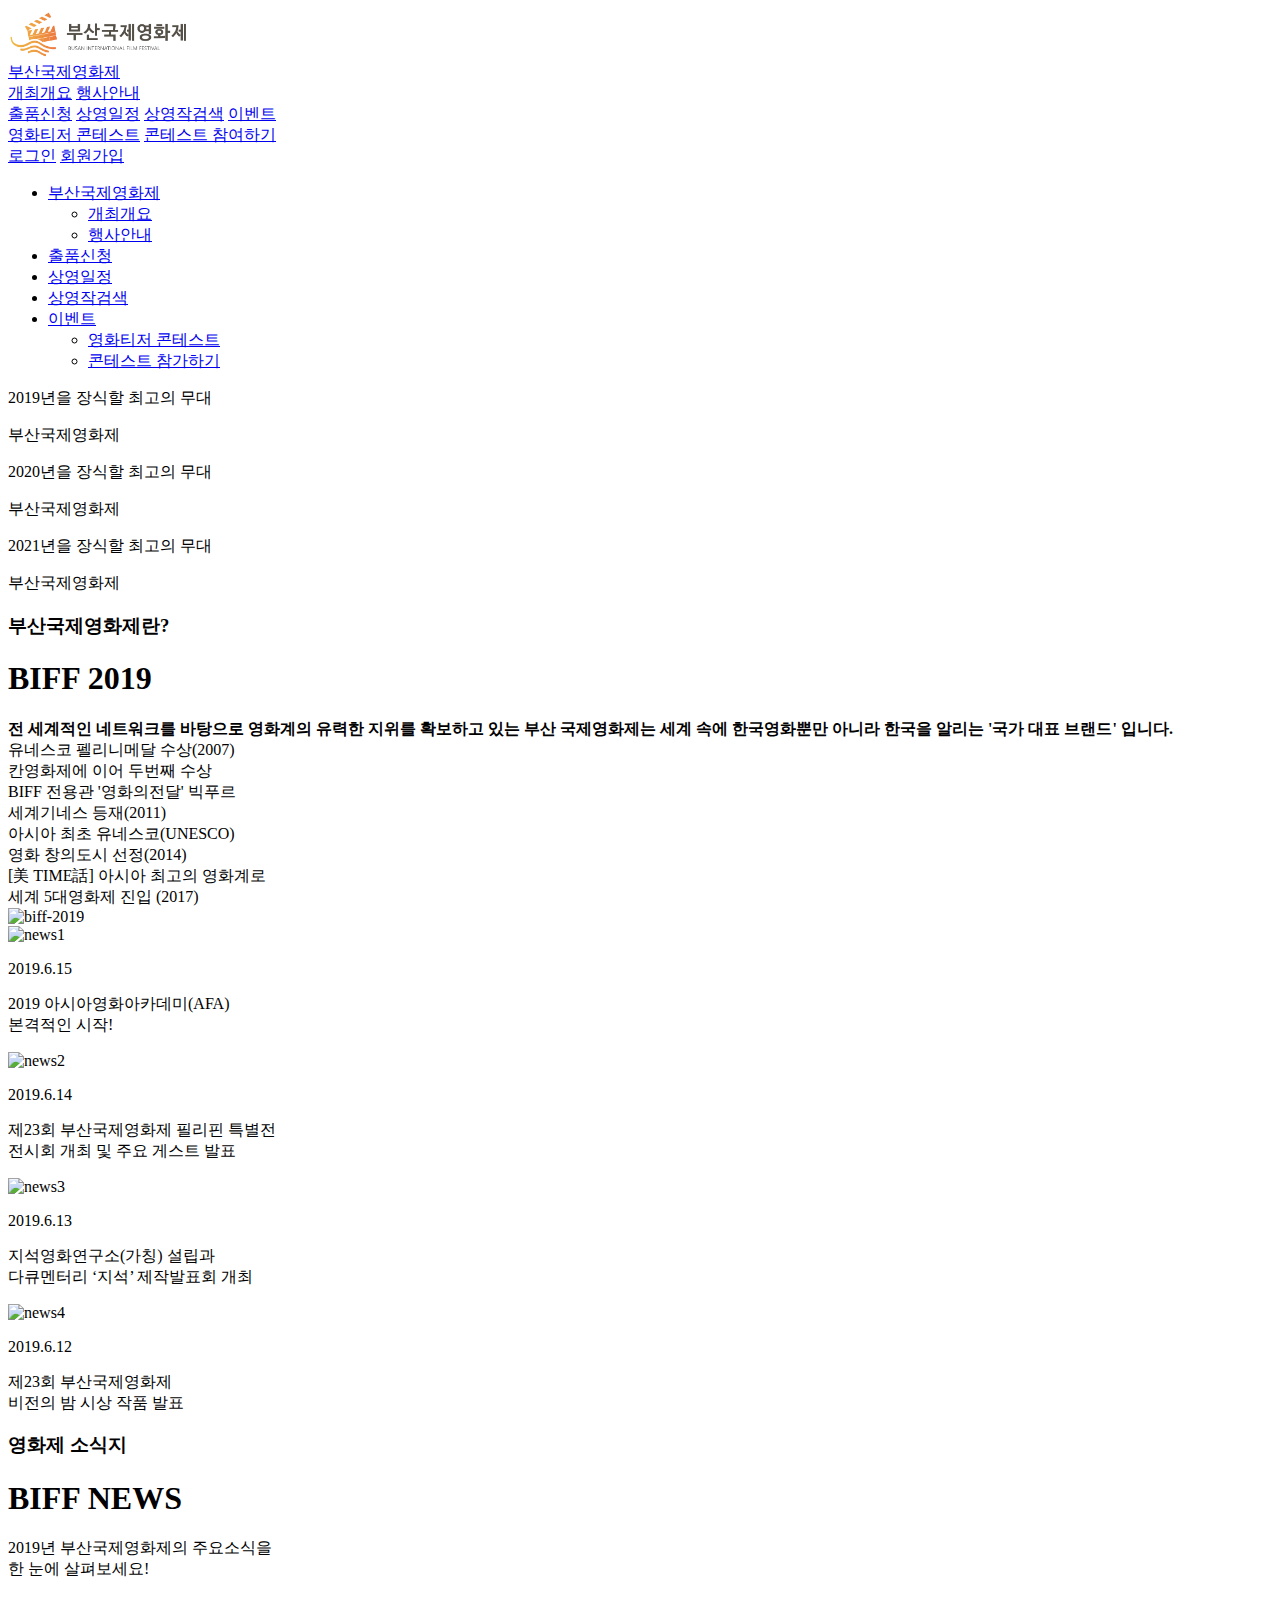
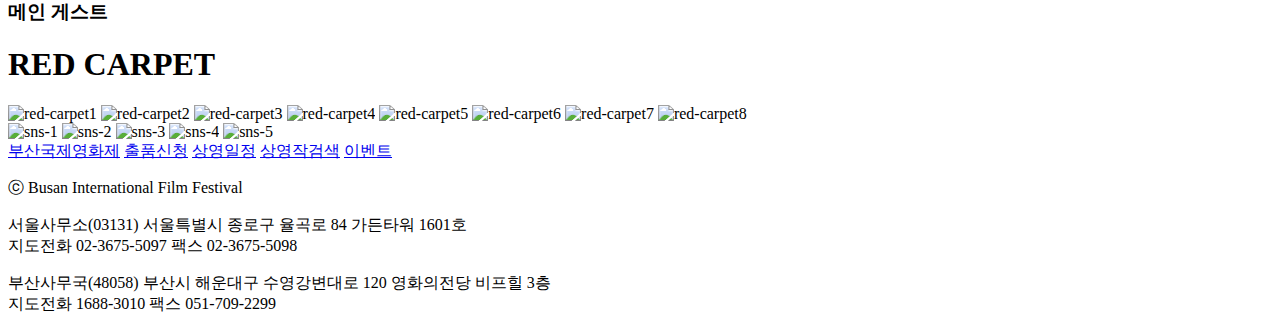
==== index.html @ 1ec8e917 "행사안내 완성" ====
<!DOCTYPE html>
<html lang="en">
<head>
    <meta charset="UTF-8">
    <meta name="viewport" content="width=device-width, initial-scale=1.0">
    <meta http-equiv="X-UA-Compatible" content="ie=edge">
    <title>BIFF 부산국제영화제</title>
    <link rel="stylesheet" href="css/origin.css">
</head>
<body>
    <input type="checkbox" id="on-mobile-nav" hidden>
    <!-- 헤더 -->
    <header>
        <div class="inline flex justify-between align-center">
            <a id="logo" href="index.html">
                <img src="images/Llogo.png" alt="부산국제영화제" height="50">
            </a>
            <div class="main-nav flex align-center">
                <a href="#" class="active">부산국제영화제</a>
                <div class="nav-more more-1 flex align-center">
                    <a href="hold-intro.html">개최개요</a>
                    <a href="f-info.html">행사안내</a>
                </div>
    
                <a href="#">출품신청</a>
                <a href="#">상영일정</a>
                <a href="#">상영작검색</a>
                <a href="#">이벤트</a>
                <div class="nav-more more-2 flex align-center">
                    <a href="#">영화티저 콘테스트</a>
                    <a href="#">콘테스트 참여하기</a>
                </div>
            </div>
            <div class="sub-nav flex align-center">
                <a href="#">로그인</a>
                <a href="#">회원가입</a>
            </div>
            <label for="on-mobile-nav"></label>
        </div>
    </header>
    <div id="mobile-nav">
        <ul class="mt-5 pt-5 px-3">
            <li>
                <a href="#">부산국제영화제</a>
                <ul>
                    <li><a href="#">개최개요</a></li>
                    <li><a href="#">행사안내</a></li>
                </ul>
            </li>
            <li><a href="#">출품신청</a></li>
            <li><a href="#">상영일정</a></li>
            <li><a href="#">상영작검색</a></li>
            <li>
                <a href="#">이벤트</a>
                <ul>
                    <li><a href="#">영화티저 콘테스트</a></li>
                    <li><a href="#">콘테스트 참가하기</a></li>
                </ul>
            </li>
        </ul>
    </div>
    <!-- 비쥬얼 -->
    <section id="visual">
        <div class="images">
            <div class="slide1"></div>
            <div class="slide2"></div>
            <div class="slide3"></div>
            <div class="slide1"></div>
        </div>
        <div class="inline">
            <div class="texts">
                <div class="text">
                    <p class="sub">2019년을 장식할 최고의 무대</p>
                    <p class="main">부산국제영화제</p>
                </div>
                <div class="text">
                    <p class="sub">2020년을 장식할 최고의 무대</p>
                    <p class="main">부산국제영화제</p>
                </div>
                <div class="text">
                    <p class="sub">2021년을 장식할 최고의 무대</p>
                    <p class="main">부산국제영화제</p>
                </div>
            </div>
        </div>
    </section>

    <!-- BIFF 2019 -->
    <section id="biff-2019">
        <div class="inline">
            <div class="stack justify-between">
                <div class="w-50">
                    <div class="section-title left">
                        <h3>부산국제영화제란?</h2>
                        <h1>BIFF 2019</h1>
                    </div>
                    <b class="inform">
                        전 세계적인 네트워크를 바탕으로 영화계의 유력한 지위를 확보하고 있는 부산 국제영화제는 세계 속에 한국영화뿐만 아니라 한국을 알리는 '국가 대표 브랜드' 입니다.
                    </b>
                    <div class="stack">
                        <div class="w-50 mt-4 bold">유네스코 펠리니메달 수상(2007)<br>칸영화제에 이어 두번째 수상</div>
                        <div class="w-50 mt-4 bold">BIFF 전용관 '영화의전달' 빅푸르<br>세계기네스 등재(2011)</div>
                        <div class="w-50 mt-4 bold">아시아 최초 유네스코(UNESCO)<br>영화 창의도시 선정(2014)</div>
                        <div class="w-50 mt-4 bold">[美 TIME話] 아시아 최고의 영화계로<br> 세계 5대영화제 진입 (2017)</div>
                    </div>
                </div>
                <img src="images/biff2019.jpg" alt="biff-2019" class="w-40 mt-3">
            </div>
        </div>
    </section>

    <!-- BIFF NEWS -->
    <section id="biff-news">
        <div class="inline">
            <div class="stack justify-between">
                <div class="w-60 stack justify-around">
                    <div class="image w-40 ma-05">
                        <img src="images/news1.jpg" alt="news1">
                        <div>
                            <p class="date text-center bold mt-3">2019.6.15</p>
                            <p class="title text-center mt-2 bold">2019 아시아영화아카데미(AFA)<br>본격적인 시작!</p>
                        </div>
                    </div>
                    <div class="image w-40 ma-05">
                        <img src="images/news2.jpg" alt="news2">
                        <div>
                            <p class="date text-center bold mt-3">2019.6.14</p>
                            <p class="title text-center mt-2 bold">제23회 부산국제영화제 필리핀 특별전<br>전시회 개최 및 주요 게스트 발표</p>
                        </div>
                    </div>
                    <div class="image w-40 ma-05">
                        <img src="images/news3.jpg" alt="news3">
                        <div>
                            <p class="date text-center bold mt-3">2019.6.13</p>
                            <p class="title text-center mt-2 bold">지석영화연구소(가칭) 설립과<br>다큐멘터리 ‘지석’ 제작발표회 개최</p>
                        </div>
                    </div>
                    <div class="image w-40 ma-05">
                        <img src="images/news4.jpg" alt="news4">
                        <div>
                            <p class="date text-center bold mt-3">2019.6.12</p>
                            <p class="title text-center mt-2 bold">제23회 부산국제영화제<br>비전의 밤 시상 작품 발표</p>
                        </div>
                    </div>
                </div>
                <div class="w-40">
                    <div class="section-title right">
                        <h3>영화제 소식지</h3>
                        <h1>BIFF NEWS</h1>
                    </div>
                    <p class="text-right mt-3 mb-3 bold">
                        2019년 부산국제영화제의 주요소식을<br>
                        한 눈에 살펴보세요!
                    </p>
                </div>
            </div>
        </div>
    </section>

    <!-- RED CARPET -->
    <section id="red-carpet">
        <div class="inline">
            <div class="section-title center">
                <h3>메인 게스트</h3>
                <h1>RED CARPET</h1>
            </div>
            <div class="stack justify-center">
                <img src="images/redcarpet1.jpg" alt="red-carpet1" class="w-20 ma-2">
                <img src="images/redcarpet2.jpg" alt="red-carpet2" class="w-20 ma-2">
                <img src="images/redcarpet3.jpg" alt="red-carpet3" class="w-20 ma-2">
                <img src="images/redcarpet4.jpg" alt="red-carpet4" class="w-20 ma-2">
                <img src="images/redcarpet5.jpg" alt="red-carpet5" class="w-20 ma-2">
                <img src="images/redcarpet6.jpg" alt="red-carpet6" class="w-20 ma-2">
                <img src="images/redcarpet7.jpg" alt="red-carpet7" class="w-20 ma-2">
                <img src="images/redcarpet8.jpg" alt="red-carpet8" class="w-20 ma-2">
            </div>
        </div>
    </section>

    <!-- Footer -->
    <footer class="py-2">
        <div class="inline stack">
            <div class="w-50 flex column">
                <div class="w-100 flex justify-center">
                    <img src="images/sns1.jpg" alt="sns-1" class="ma-05">
                    <img src="images/sns2.jpg" alt="sns-2" class="ma-05">
                    <img src="images/sns3.jpg" alt="sns-3" class="ma-05">
                    <img src="images/sns4.jpg" alt="sns-4" class="ma-05">
                    <img src="images/sns5.jpg" alt="sns-5" class="ma-05">
                </div>
                <div class="footer-nav w-100 stack justify-center mt-2">
                    <a href="#" class="mx-3 accent">부산국제영화제</a>
                    <a href="#" class="mx-3 accent">출품신청</a>
                    <a href="#" class="mx-3 accent">상영일정</a>
                    <a href="#" class="mx-3 accent">상영작검색</a>
                    <a href="#" class="mx-3 accent">이벤트</a>
                </div>
                <div class="w-100 mt-2">
                    <p class="text-center muted">
                        ⓒ Busan International Film Festival
                    </p>
                </div>
            </div>
            <div class="w-50 flex column">
                <p class="w-100 muted mt-2">
                    서울사무소(03131) 서울특별시 종로구 율곡로 84 가든타워 1601호<br>
                    지도전화 02-3675-5097  팩스 02-3675-5098
                </p>
                <p class="w-100 muted mt-2 mb-3">
                    부산사무국(48058) 부산시 해운대구 수영강변대로 120 영화의전당 비프힐 3층<br>
                    지도전화 1688-3010  팩스 051-709-2299
                </p>
            </div>
        </div>
    </footer>
</body>
</html>
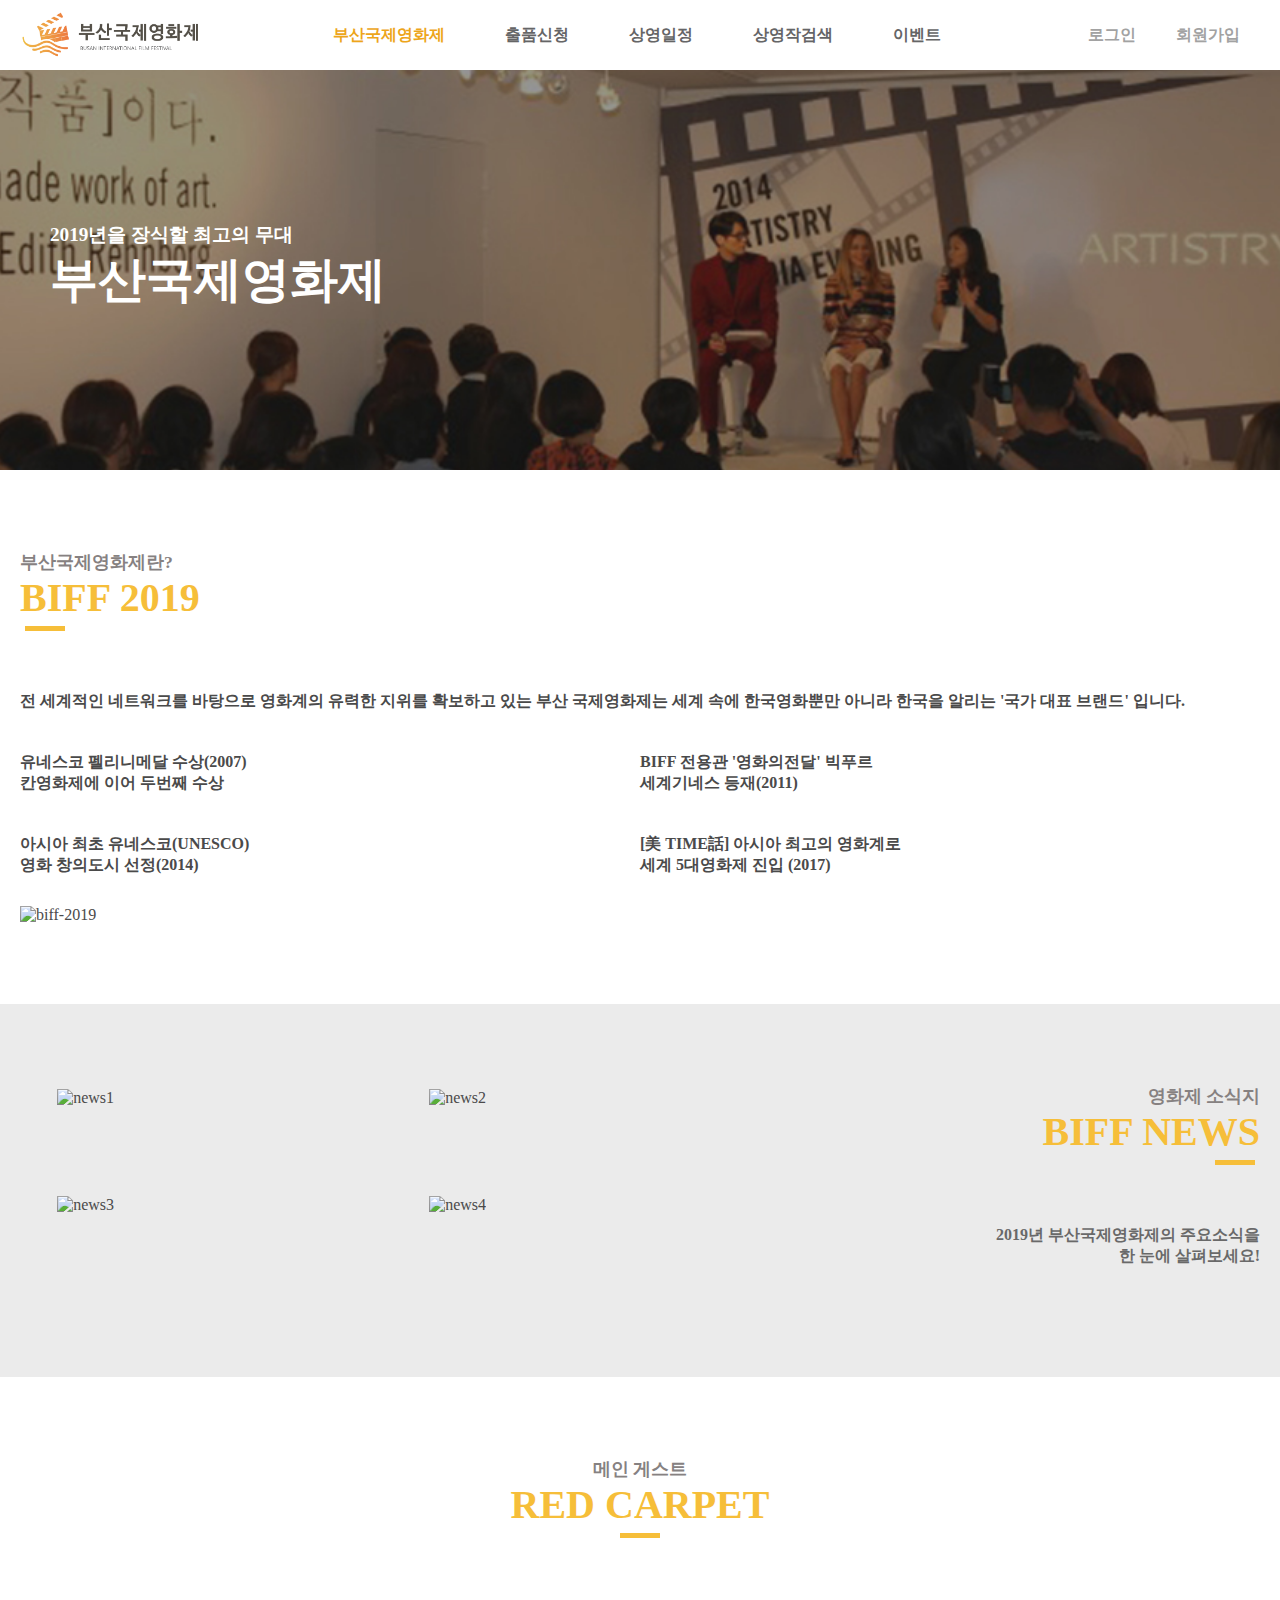
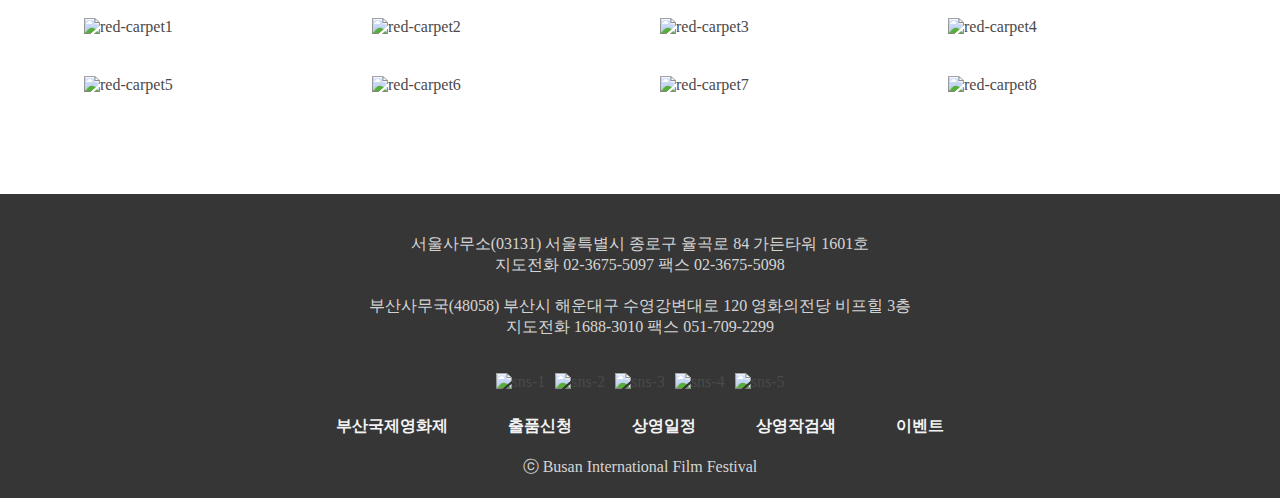
==== commit 90619602: "B과제 중간 세이브" ====
--- a/index.html
+++ b/index.html
@@ -16,7 +16,7 @@
                 <img src="images/Llogo.png" alt="부산국제영화제" height="50">
             </a>
             <div class="main-nav flex align-center">
-                <a href="#" class="active">부산국제영화제</a>
+                <a href="index.html" class="active">부산국제영화제</a>
                 <div class="nav-more more-1 flex align-center">
                     <a href="hold-intro.html">개최개요</a>
                     <a href="f-info.html">행사안내</a>
@@ -28,7 +28,7 @@
                 <a href="#">이벤트</a>
                 <div class="nav-more more-2 flex align-center">
                     <a href="#">영화티저 콘테스트</a>
-                    <a href="#">콘테스트 참여하기</a>
+                    <a href="join-f.html">콘테스트 참여하기</a>
                 </div>
             </div>
             <div class="sub-nav flex align-center">
@@ -41,10 +41,10 @@
     <div id="mobile-nav">
         <ul class="mt-5 pt-5 px-3">
             <li>
-                <a href="#">부산국제영화제</a>
+                <a href="index.html">부산국제영화제</a>
                 <ul>
-                    <li><a href="#">개최개요</a></li>
-                    <li><a href="#">행사안내</a></li>
+                    <li><a href="hold-intro.html">개최개요</a></li>
+                    <li><a href="f-info.html">행사안내</a></li>
                 </ul>
             </li>
             <li><a href="#">출품신청</a></li>
@@ -54,7 +54,7 @@
                 <a href="#">이벤트</a>
                 <ul>
                     <li><a href="#">영화티저 콘테스트</a></li>
-                    <li><a href="#">콘테스트 참가하기</a></li>
+                    <li><a href="join-f.html">콘테스트 참가하기</a></li>
                 </ul>
             </li>
         </ul>
@@ -70,16 +70,16 @@
         <div class="inline">
             <div class="texts">
                 <div class="text">
-                    <p class="sub">2019년을 장식할 최고의 무대</p>
-                    <p class="main">부산국제영화제</p>
+                    <h5 class="sub">2019년을 장식할 최고의 무대</h5>
+                    <h2 class="main">부산국제영화제</h2>
                 </div>
                 <div class="text">
-                    <p class="sub">2020년을 장식할 최고의 무대</p>
-                    <p class="main">부산국제영화제</p>
+                    <h5 class="sub">2020년을 장식할 최고의 무대</h5>
+                    <h2 class="main">부산국제영화제</h2>
                 </div>
                 <div class="text">
-                    <p class="sub">2021년을 장식할 최고의 무대</p>
-                    <p class="main">부산국제영화제</p>
+                    <h5 class="sub">2021년을 장식할 최고의 무대</h5>
+                    <h2 class="main">부산국제영화제</h2>
                 </div>
             </div>
         </div>
@@ -91,7 +91,7 @@
             <div class="stack justify-between">
                 <div class="w-50">
                     <div class="section-title left">
-                        <h3>부산국제영화제란?</h2>
+                        <h3>부산국제영화제란?</h3>
                         <h1>BIFF 2019</h1>
                     </div>
                     <b class="inform">
--- a/css/origin.css
+++ b/css/origin.css
@@ -0,0 +1,514 @@
+@charset "UTF-8";
+
+/* general
+ */
+
+* {
+    margin: 0;
+    padding: 0;
+    box-sizing: border-box;
+    color: #4a4a4a;
+    font-size: 16px;
+}
+
+ol, ul { list-style: none; }
+a { text-decoration: none; }
+
+::-webkit-scrollbar { display: none; }
+
+.block { display: block; }
+.hidden { display: none; }
+
+/* margin */
+.mt-1 { margin-top: 10px; }
+.mt-2 { margin-top: 20px; }
+.mt-3 { margin-top: 30px; }
+.mt-4 { margin-top: 40px; }
+.mt-5 { margin-top: 50px; }
+
+.ml-1 { margin-left: 10px; }
+.ml-2 { margin-left: 20px; }
+.ml-3 { margin-left: 30px; }
+.ml-4 { margin-left: 40px; }
+.ml-5 { margin-left: 50px; }
+
+.mb-1 { margin-bottom: 10px; }
+.mb-2 { margin-bottom: 20px; }
+.mb-3 { margin-bottom: 30px; }
+.mb-4 { margin-bottom: 40px; }
+.mb-5 { margin-bottom: 50px; }
+
+.mr-1 { margin-right: 10px; }
+.mr-2 { margin-right: 20px; }
+.mr-3 { margin-right: 30px; }
+.mr-4 { margin-right: 40px; }
+.mr-5 { margin-right: 50px; }
+
+.ma-05 { margin: 5px; }
+.ma-1 { margin: 10px;  }
+.ma-2 { margin: 20px;  }
+.ma-3 { margin: 30px;  }
+.ma-4 { margin: 40px;  }
+.ma-5 { margin: 50px;  }
+
+.mx-05 { margin: 0 5px; }
+.mx-1 { margin: 0 10px;  }
+.mx-2 { margin: 0 20px;  }
+.mx-3 { margin: 0 30px;  }
+.mx-4 { margin: 0 40px;  }
+.mx-5 { margin: 0 50px;  }
+
+.my-05 { margin: 5px 0; }
+.my-1 { margin: 10px 0;  }
+.my-2 { margin: 20px 0;  }
+.my-3 { margin: 30px 0;  }
+.my-4 { margin: 40px 0;  }
+.my-5 { margin: 50px 0;  }
+
+/* padding */
+
+.pt-1 { padding-top: 10px; }
+.pt-2 { padding-top: 20px; }
+.pt-3 { padding-top: 30px; }
+.pt-4 { padding-top: 40px; }
+.pt-5 { padding-top: 50px; }
+
+.pl-1 { padding-left: 10px; }
+.pl-2 { padding-left: 20px; }
+.pl-3 { padding-left: 30px; }
+.pl-4 { padding-left: 40px; }
+.pl-5 { padding-left: 50px; }
+
+.pb-1 { padding-bottom: 10px; }
+.pb-2 { padding-bottom: 20px; }
+.pb-3 { padding-bottom: 30px; }
+.pb-4 { padding-bottom: 40px; }
+.pb-5 { padding-bottom: 50px; }
+
+.pr-1 { padding-right: 10px; }
+.pr-2 { padding-right: 20px; }
+.pr-3 { padding-right: 30px; }
+.pr-4 { padding-right: 40px; }
+.pr-5 { padding-right: 50px; }
+
+.pa-05 { padding: 5px; }
+.pa-1 { padding: 10px;  }
+.pa-2 { padding: 20px;  }
+.pa-3 { padding: 30px;  }
+.pa-4 { padding: 40px;  }
+.pa-5 { padding: 50px;  }
+
+.px-05 { padding: 0 5px; }
+.px-1 { padding: 0 10px;  }
+.px-2 { padding: 0 20px;  }
+.px-3 { padding: 0 30px;  }
+.px-4 { padding: 0 40px;  }
+.px-5 { padding: 0 50px;  }
+
+.py-05 { padding: 5px 0; }
+.py-1 { padding: 10px 0;  }
+.py-2 { padding: 20px 0;  }
+.py-3 { padding: 30px 0;  }
+.py-4 { padding: 40px 0;  }
+.py-5 { padding: 50px 0;  }
+
+.box-shadow { box-shadow: 0 0 8px 6px #00000020; }
+
+.flex { display: flex; }
+.stack { display: flex; flex-wrap: wrap; }
+.column { flex-direction: column; }
+.justify-center { justify-content: center; }
+.justify-between { justify-content: space-between; }
+.justify-around { justify-content: space-around; }
+.align-center { align-items: center; }
+.align-start { align-items: flex-start; }
+.align-end { align-items: flex-end; }
+
+.w-100 { width: 100%; }
+.w-80 { width: 80%; }
+.w-60 { width: 60%; }
+.w-50 { width: 50%; }
+.w-40 { width: 40%; }
+.w-20 { width: 20%; }
+.w-10 { width: 10%; }
+
+.white { color: white; }
+.bold { font-weight: bold; }
+.text-center { text-align: center; }
+.text-right { text-align: right; }
+
+
+.inline {
+    max-width: 1440px;
+    /* min-width: 480px; */
+    height: 100%;
+    margin: 0 auto;
+    padding: 0 20px;
+}
+
+section { padding: 80px 0;  }
+.section-title { 
+    width: 100%; 
+    display: flex;
+    flex-direction: column;
+    position: relative;
+    margin-bottom: 70px;
+}
+.section-title h3 {
+    font-size: 1.1em;
+    color: #868181;
+}
+.section-title h1 {
+    font-size: 2.5em;
+    color: #f6be39;
+}
+.section-title::after {
+    content: '';
+    position: absolute;
+    bottom: -10px;
+    width: 40px;
+    height: 5px;
+    background-color: #f6be39;
+}
+
+.section-title.left {  align-items: flex-start; }
+.section-title.left::after { left: 5px; }
+.section-title.center { align-items: center; }
+.section-title.center::after { left: calc(50% - 20px); }
+.section-title.right { align-items: flex-end; }
+.section-title.right::after { left: calc(100% - 45px); }
+
+
+
+/* header
+ */
+
+header {
+    height: 70px;
+    padding: 5px 0;
+    position: relative;
+    background-color: #fff;
+}
+
+header * { color: #656566; }
+
+.main-nav { height: 100%; }
+.main-nav > a {
+    display: inline-block;
+    padding: 0 30px;
+    height: 70px;
+    line-height: 70px;
+    font-weight: bold;
+    white-space: nowrap;
+}
+
+.main-nav > a.active { color: #eda51a; }
+.main-nav > a:hover + .nav-more, .nav-more:hover  { 
+    opacity: 1; 
+    top: 70px; 
+    transition: top 0.2s ease-out, opacity 0.6s; 
+    pointer-events: all;
+}
+
+
+.sub-nav > a {
+    margin: 0 20px;
+    font-weight: bold;
+    white-space: nowrap;
+}
+.sub-nav * { color: #a2a2a2; }
+
+.nav-more {
+    pointer-events: none;
+    opacity: 0;
+    top: 20px;
+    left: 0;
+    position: absolute;
+    width: 100%;
+    height: 50px;
+    background-color:#f9f7f7;
+    font-weight: bold;
+}
+.nav-more * { color: #969292; font-size: 0.9em; }
+.nav-more > a { 
+    height: 100%;
+    line-height: 50px;
+    padding: 0 20px;
+}
+.more-1 { padding-left: 35%; }
+.more-2 { padding-left: 63%; }
+
+.main-nav > a:hover,  
+.sub-nav > a:hover,
+.nav-more > a:hover {
+    opacity: 0.6;
+    background-color: #eeeeee;
+}
+
+label[for='on-mobile-nav'] {
+    display: none;
+    width: 40px;
+    height: 40px;
+    background-size: cover;
+    background-image: url(../images/hamberger.png);
+    z-index: 1001;
+}
+
+#mobile-nav {
+    display: none;
+    position: fixed;
+    background-color: #fff;
+    top: 0;
+    right: -400px;
+    width: 400px;
+    height: 100%;
+    box-shadow: 0 0 10px 7px #00000020;
+    z-index: 1000;
+    transition: 0.2s right ease;
+    padding-top: 40px;
+}
+
+#mobile-nav li {
+    margin-top: 30px;
+    margin-bottom: 20px;
+}
+#mobile-nav a { font-weight: bold; }
+
+#mobile-nav ul > li > ul {
+    margin-top: 15px;
+    border-top: 1px solid rgb(155, 154, 154);
+}
+
+#mobile-nav ul > li > ul > li {
+    margin-left: 20px;
+}
+
+#mobile-nav ul > li > ul a { font-weight: normal; }
+
+
+@media(max-width: 1140px) {
+    .main-nav { display: none; }
+    .sub-nav { display: none; }
+
+    label[for='on-mobile-nav'] { display: inline-block; }
+    #mobile-nav { display: block; }
+
+    #on-mobile-nav:checked ~ header label[for='on-mobile-nav'] {
+        background-image: url(../images/close.png);
+        position: fixed;
+        right: 15px;
+        top: 15px;
+    }
+    #on-mobile-nav:checked ~ #mobile-nav {
+        transition: 0.5s right ease-in-out;
+        right: 0;
+    }
+}
+
+
+/* Visual
+ */
+
+#visual {
+    z-index: -1;
+    min-width: 480px;
+    height: 400px;
+    position: relative;
+    overflow: hidden;
+}
+
+#visual .images {
+    top: 0;
+    left: 0;
+    position: absolute;
+    width: 400%;
+    height: 100%;
+    animation: ImageSlide infinite 16.5s linear;
+}
+
+#visual .images > div {
+    width: 25%;
+    height: 100%;
+    float: left;
+    background-size: auto 130%;
+    background-position: center;
+    background-repeat: no-repeat;
+}
+#visual .slide1 { background-image: url(../images/slide1.jpg); }
+#visual .slide2 { background-image: url(../images/slide2.jpg); }
+#visual .slide3 { background-image: url(../images/slide3.jpg); }
+
+
+@keyframes ImageSlide {
+    0% { left: 0; }
+    30.3% { left: 0; opacity: 1; transform: scale(1); }
+    31.8% { opacity: 0.5; transform: scale(0.8); }
+    33.3% { left: -100%; opacity: 1; transform: scale(1); }
+    63.6% { left: -100%; opacity: 1; transform: scale(1); }
+    65.1% { opacity: 0.5; transform: scale(0.8); }
+    66.6% { left: -200%; opacity: 1; transform: scale(1); }
+    96.9% { left: -200%; opacity: 1; transform: scale(1); }
+    98.4% { opacity: 0.5; transform: scale(0.8); }
+    99.999% { left: -300%; opacity: 1; }
+    100% { left: 0; }
+}
+
+#visual .inline { position: relative; }
+#visual .texts {
+    z-index: 10;
+    position: absolute;
+    top: 30%;
+    left: 0;
+    width: 400px;
+    height: 90px;
+    overflow: hidden;
+}
+#visual .texts * { color: #fff; white-space: nowrap; }
+
+#visual .texts .main {
+    position: absolute; 
+    bottom: -56px;
+    font-size: 3em;
+    font-weight: bold;
+}
+#visual .texts .sub {
+    position: absolute;
+    top: -26px;
+    font-size: 1.2em;
+}
+#visual .texts > .text:first-child .main { bottom: 0; }
+#visual .texts > .text:first-child .sub { top: 0; }
+
+@media (max-width: 1440px) {
+    #visual .texts {
+        left: 50px;
+    }
+}
+
+@media (max-width: 1140px) {
+    #visual .images > div {
+        background-size: auto 100%;
+    }
+}
+
+
+/* BIFF NEWS
+ */
+
+#biff-news { background-color: #ebebeb; }
+#biff-news .image {
+    position: relative;
+    overflow: hidden;
+}
+#biff-news .image:hover > div { 
+    top: 40%; 
+    opacity: 1;
+    transition: top 0.3s, opacity 0.5s;
+}
+
+#biff-news .image > img { width: 100%; height: 100%; }
+#biff-news .image > div {
+    position: absolute;
+    top: 100%;
+    left: 0;
+    background-color: rgba(255, 255, 255, 90%);
+    width: 100%;
+    height: 60%;
+    opacity: 0;
+}
+#biff-news .date { font-size: 1.3em; color: #2c2a24; }
+#biff-news .title { color: #5f5e5c; }
+#biff-news p { color: #696969; }
+
+@media (max-width: 1440px) {
+    #biff-2019 .inline > .stack > * {
+        width: 100%;
+    }
+}
+
+@media (max-width: 480px) {
+
+    #biff-2019 .w-50 .stack .w-50 {
+        width: 100%;
+        text-align: center;
+    }
+}
+
+
+/* BIFF NEWS
+ */
+
+ @media (max-width: 1140px){
+    #biff-news > .inline > .stack {
+        flex-direction: column-reverse;
+    }
+     #biff-news > .inline > .stack > * {
+        width: 100%;
+     }
+ }
+
+ @media (max-width: 640px){
+     #biff-news .w-60 > * {
+         width: 100%;
+     }
+ }
+
+/* RED CARPET
+*/
+
+@media (max-width: 840px){
+    #red-carpet .stack > img {
+        width: 40%;
+    }
+}
+
+
+/* Footer
+ */
+
+ footer {
+     background-color: #363636;
+ }
+
+ footer .accent { color: #f3f3f3; font-weight: bolder; }
+ footer .muted { color: rgba(255, 255, 255, 0.8); font-weight: lighter; }
+
+ @media (max-width: 1440px){
+     footer > .stack {
+        flex-direction: column-reverse;
+     }
+
+     footer .w-50 {
+        width: 100%;
+     }
+
+     footer p.w-100.muted {
+         text-align: center;
+     }
+ }
+
+
+
+ /* hold-intro
+  */
+
+  #hold-intro .muted {
+      color: #00000090;
+  }
+
+  #hold-intro .accent {
+      font-size: 1.1em;
+  }
+
+  #hold-intro .image {
+      height: 400px;
+  }
+
+  @media (max-width: 1140px){
+      #hold-intro .inline > * {
+          width: 100%;
+      }
+      #hold-intro .image {
+          height: auto;
+      }
+  }